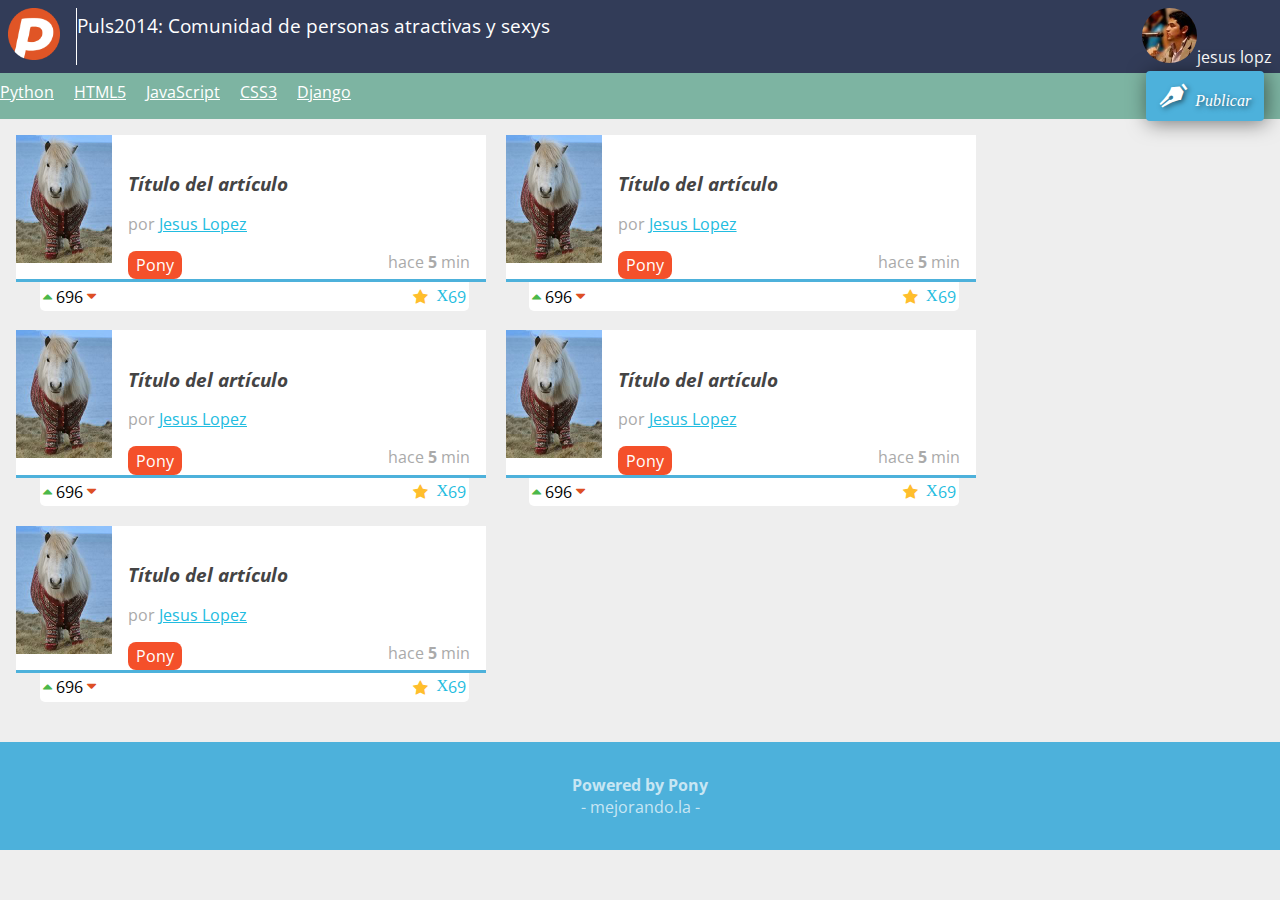
==== index.html @ f83f1f3e "peuw" ====
<!DOCTYPE html>
<html>
<head>
<!--[if IE]><script src="http://html5shiv.googlecode.com/svn/trunk/html5.js"></script><![endif]-->

	<meta charset="UTF-8"/>
	<meta name="description" content="Comundiad de persoanas sexys"/>
	<meta name="viewport" content="width=device-width, minimum-scale=1, maximum-scale=1" />
	<link href='http://fonts.googleapis.com/css?family=Open+Sans:400,300,700' rel='stylesheet' type='text/css'>
	<title>Plus2014: Cumunidad de personas atractivas y sexy</title>
	<link rel="stylesheet" href="normalize.css">
	<link rel="stylesheet" href="estilos.css">

</head>
<body>
	<header>
		<figure id="logo">
			<img src="logo.png"/>
		</figure>
		<h1>
			Puls2014: Comunidad de personas atractivas y sexys
		</h1>
		<figure id="avatar">
			<img src="avatar.jpg"/>
		</figure>

	</header>
	<nav>
		<ul>
			<li><a href="#">Python</a></li>
			<li><a href="#">HTML5</a></li>
			<li><a href="#">JavaScript</a></li>
			<li><a href="#">CSS3</a></li>
			<li><a href="#">Django</a></li>
			<li id="publicar_nav">
				<a href="#" class="icon-pen" id="mostrar-form">Publicar</a>
			</li>

		</ul>
	</nav>
	<form action="" class="formulario"id="formulario">
		<input type="text" id="titulo" placeholder="Titulo"required>
		<input type="url" id="url"placeholder="Url" required>
		<input type="submit" value="Publicar">

	</form>
	<section id="contenido">
		<article class="item">
		<figure class="imagen_item">
			<img src="imagen.jpg"/>
		</figure>
		<h2 class="titulo_item">
			<a href="#">Título del artículo</a>
		</h2>
		<div class="autor_item">
			por <a href="#">Jesus Lopez</a>
		</div>
		<div class="datos_item">
			<a href="#" class="tag_item">Pony</a>
			<span class="fecha_item">
				hace <strong>5</strong> min
			</span>
		</div>
		<div class="votacion">
			<a href="#" class="up icon-f-arriba"></a>
			696
			<a href="#" class="down icon-f-abajo"></a>
			<a href="#" class="comentarios_item">69</a>
			<a href="#" class="guardar_item icon-estrella">X</a>
		</div>
		</article>
		<article class="item">
		<figure class="imagen_item">
			<img src="imagen.jpg"/>
		</figure>
		<h2 class="titulo_item">
			<a href="#">Título del artículo</a>
		</h2>
		<div class="autor_item">
			por <a href="#">Jesus Lopez</a>
		</div>
		<div class="datos_item">
			<a href="#" class="tag_item">Pony</a>
			<span class="fecha_item">
				hace <strong>5</strong> min
			</span>
		</div>
		<div class="votacion">
			<a href="#" class="up icon-f-arriba"></a>
			696
			<a href="#" class="down icon-f-abajo"></a>
			<a href="#" class="comentarios_item">69</a>
			<a href="#" class="guardar_item icon-estrella">X</a>
		</div>
		</article>
		<article class="item">
		<figure class="imagen_item">
			<img src="imagen.jpg"/>
		</figure>
		<h2 class="titulo_item">
			<a href="#">Título del artículo</a>
		</h2>
		<div class="autor_item">
			por <a href="#">Jesus Lopez</a>
		</div>
		<div class="datos_item">
			<a href="#" class="tag_item">Pony</a>
			<span class="fecha_item">
				hace <strong>5</strong> min
			</span>
		</div>
		<div class="votacion">
			<a href="#" class="up icon-f-arriba"></a>
			696
			<a href="#" class="down icon-f-abajo"></a>
			<a href="#" class="comentarios_item">69</a>
			<a href="#" class="guardar_item icon-estrella">X</a>
		</div>
		</article>
		<article class="item">
		<figure class="imagen_item">
			<img src="imagen.jpg"/>
		</figure>
		<h2 class="titulo_item">
			<a href="#">Título del artículo</a>
		</h2>
		<div class="autor_item">
			por <a href="#">Jesus Lopez</a>
		</div>
		<div class="datos_item">
			<a href="#" class="tag_item">Pony</a>
			<span class="fecha_item">
				hace <strong>5</strong> min
			</span>
		</div>
		<div class="votacion">
			<a href="#" class="up icon-f-arriba"></a>
			696
			<a href="#" class="down icon-f-abajo"></a>
			<a href="#" class="comentarios_item">69</a>
			<a href="#" class="guardar_item icon-estrella">X</a>
		</div>
		</article>
		<article class="item">
		<figure class="imagen_item">
			<img src="imagen.jpg"/>
		</figure>
		<h2 class="titulo_item">
			<a href="#">Título del artículo</a>
		</h2>
		<div class="autor_item">
			por <a href="#">Jesus Lopez</a>
		</div>
		<div class="datos_item">
			<a href="#" class="tag_item">Pony</a>
			<span class="fecha_item">
				hace <strong>5</strong> min
			</span>
		</div>
		<div class="votacion">
			<a href="#" class="up icon-f-arriba"></a>
			696
			<a href="#" class="down icon-f-abajo"></a>
			<a href="#" class="comentarios_item">69</a>
			<a href="#" class="guardar_item icon-estrella">X</a>
		</div>
		</article>
	</section>
	<aside>
	<div id="clima"></div>
		<div id="geo"></div>
	</aside>
	<footer>
		<p>
			<strong>Powered by Pony</strong>
		</p>
		<p>
			mejorando.la
		</p>	
	</footer>
	<script src="//code.jquery.com/jquery-1.11.0.min.js"></script>
	<script src="formulario.js"></script>
	<script src="geo.js"></script>
	<script src="ajax.js"></script>



</body>
</html>
---- estilos.css ----
/*/@font-face {
    font-family: 'open_sansregular';
    src: url('fonts/OpenSans-Regular-webfont.eot');
    src: url('fonts/OpenSans-Regular-webfont.eot?#iefix') format('embedded-opentype'),
         url('fonts/OpenSans-Regular-webfont.woff') format('woff'),
         url('fonts/OpenSans-Regular-webfont.ttf') format('truetype'),
         url('fonts/OpenSans-Regular-webfont.svg#open_sansregular') format('svg');
    font-weight: normal;
    font-style: normal;

}/*/
@font-face {
	font-family: 'icomoon';
	src:url('fonts/icomoon.eot?-2ggkj1');
	src:url('fonts/icomoon.eot?#iefix-2ggkj1') format('embedded-opentype'),
		url('fonts/icomoon.woff?-2ggkj1') format('woff'),
		url('fonts/icomoon.ttf?-2ggkj1') format('truetype'),
		url('fonts/icomoon.svg?-2ggkj1#icomoon') format('svg');
	font-weight: normal;
	font-style: normal;
}

[class^="icon-"], [class*=" icon-"] {
	font-family: 'icomoon';
	speak: none;
	font-style: normal;
	font-weight: normal;
	font-variant: normal;
	text-transform: none;
	line-height: 1;

	/* Better Font Rendering =========== */
	-webkit-font-smoothing: antialiased;
	-moz-osx-font-smoothing: grayscale;
}

.icon-estrella:before {
	content: "\f005";
	color: #FFBE2C;
	margin-right: 0.5em;
	position: relative;
	top: .2em;


}
.icon-f-abajo:before {
	content: "\f0d7";
	color: #DD4F24;
}
.icon-f-arriba:before {
	content: "\f0d8";
	color: #4cb849;
}
.icon-lapiz:before {
	content: "\e601";
}
.icon-pen:before {
	content: "\e600";
	margin-right: 0.5em;
	font-size: 1.5em;
}



a{
	color: #22BCE0;
}

body{
	background: #EEEEEE;
	font-family: "Open Sans";
	font-size: 16px;
}
figure{
	margin:0px;
}
header{
	background:#323c58;
	color: #fff;
	padding: .5em;
	overflow: hidden;
	position: relative;
}
header figure{
	float: left;
	margin: 0;
}
header h1{
	font-size: 1.2em;
	font-weight: normal;
	margin: 0.2em 70px 0px 0px;

	
}
header #logo{
		border-right: 1px solid #fff;

}
header #logo img{
	width: 52px;
	padding-right:.5em;
	margin-right: .5em; 
	
}
header #logo img:hover{
	transition: transform .3s;
	-webkit-transition: -webkit-transform .3s;
	-moz-transition: -moz-transform .3s;
	-o-transition: -o-transform .3s;
	transform:rotate(360deg);
	-webkit-transform:rotate(360deg);
	-moz-transform:rotate(360deg);
	-o-transform:rotate(360deg);
	-t-transform:rotate(360deg);
}

header #avatar{
	margin: .5em 0.5em 0 0;
	position: absolute;
	right: 0;
	top: 0;
}
header #avatar img{
	width: 55px;
	border-radius: 50%;
	
}
nav{
	background:#7db4a2;
	margin: 0;
	padding: 0 6em 0.5em 0 ;
	position: relative;
}
nav ul{
	margin: 0px;
	list-style: none;
	padding: 0;
}
nav ul li{
	display: inline-block;
	margin: 0 1em 0 0;
}
nav ul li a{
	color: #fff;
	display: block;
	padding: 0.5em 0;
}

nav ul #publicar_nav{
	position: absolute;
	top: -.1em;
	right: 0;
}
nav ul #publicar_nav a.disable{
	background: grey;
	cursor: default;


}
nav ul #publicar_nav a{
	border-radius: 4px;
	background: #4db1db;
	padding: .8em .8em;
	text-decoration: none;
	font-style: italic;
	text-shadow: rgba(0,0,0,0.5) 2px 2px 5px;
	box-shadow: rgba(0,0,0,0.5) 2px 2px 20px;

} 

footer{
	background: #4db1db;
	text-align: center;
	margin: 0;
	color: rgba(255,255,255,0.7);
	padding: 1em;
}
footer p:first-child{
	margin-bottom: 0px;
}
footer p:last-child{
	margin-top: 0px;
}
footer p:last-child:before{
	content: "- ";
}
footer p:last-child:after{
	content: " -";
}
aside{
	display: none;
}

#contenido{
	display: inline-block;
	width:100%;
	margin:1em;
}
#contenido .item{
	background: #fff;
	border-bottom: 3px solid #4db1db;
 	min-height: 128px;
 	position: relative;
 	margin-bottom: 3em;
}
#contenido .item .imagen_item{

	float: left;
	margin: 0 1em 0 0;
}
#contenido .item .imagen_item img{
	width: 96px;
}
#contenido .item .titulo_item{
	font-size: 1.2em;
	font-style: italic;
	padding-top: 1em;

}
#contenido .item .titulo_item a{
	color: #444;
	text-decoration: none;
}
#contenido .item .autor_item{
	color: #AAA;
}
#contenido .item .datos_item{
	text-align: right;
	margin: 1em 1em 0 0;
}
#contenido .item .datos_item .tag_item{
	background: #F4502A;
	color: #fff;
	text-decoration: none;
	display: inline-block;
	padding: .2em .5em;
	border-radius: .5em;
	float: left;
}
#contenido .item .datos_item .fecha_item{
	color: #AAA;
}

#contenido .item .votacion{
	position: absolute;
	background: #fff;
	width: 90%;
	top: 100%;
	left: 5%;
	margin-top: 3px;
	padding: .2em ;
	border-radius: 0 0 5px 5px;
}
#contenido .item .votacion .comentarios_item,
#contenido .item .votacion .guardar_item{
	float: right;
}
#contenido .item .votacion a{
	text-decoration: none;
}

@media screen and (min-width:800px){
aside{
	width:15%;
	display: inline-block;
	vertical-align: top;
}

#contenido{
	display: inline-block;
	width:75%;
	margin:1em;
 	overflow: hidden;
 
 }	
 #contenido .item:nth-child(odd){
 	width: 49%;
 	float: left;
 	margin-right:  2%;
 }
 #contenido .item{
 	width: 49%;
 	float: left;
 
 }
.formulario{
	padding: 1em;
	text-align: right;
	display: none;
	position: absolute;
	left: 0px;
	right:0;
	z-index: 4
}
.formulario input{
	border: 1px solid #ccc;
	border-radius: 5px;
	padding: 0.2em 0.6em;
}
.formulario input[type="submit"]{
	background: #4db1db;
	font-style: italic;
	color: #fff;
	border:none;
	text-shadow: rgba(0,0,0,0.5) 2px 2px 5px;
	box-shadow: rgba(0,0,0,0.5) 2px 2px 20px;

}
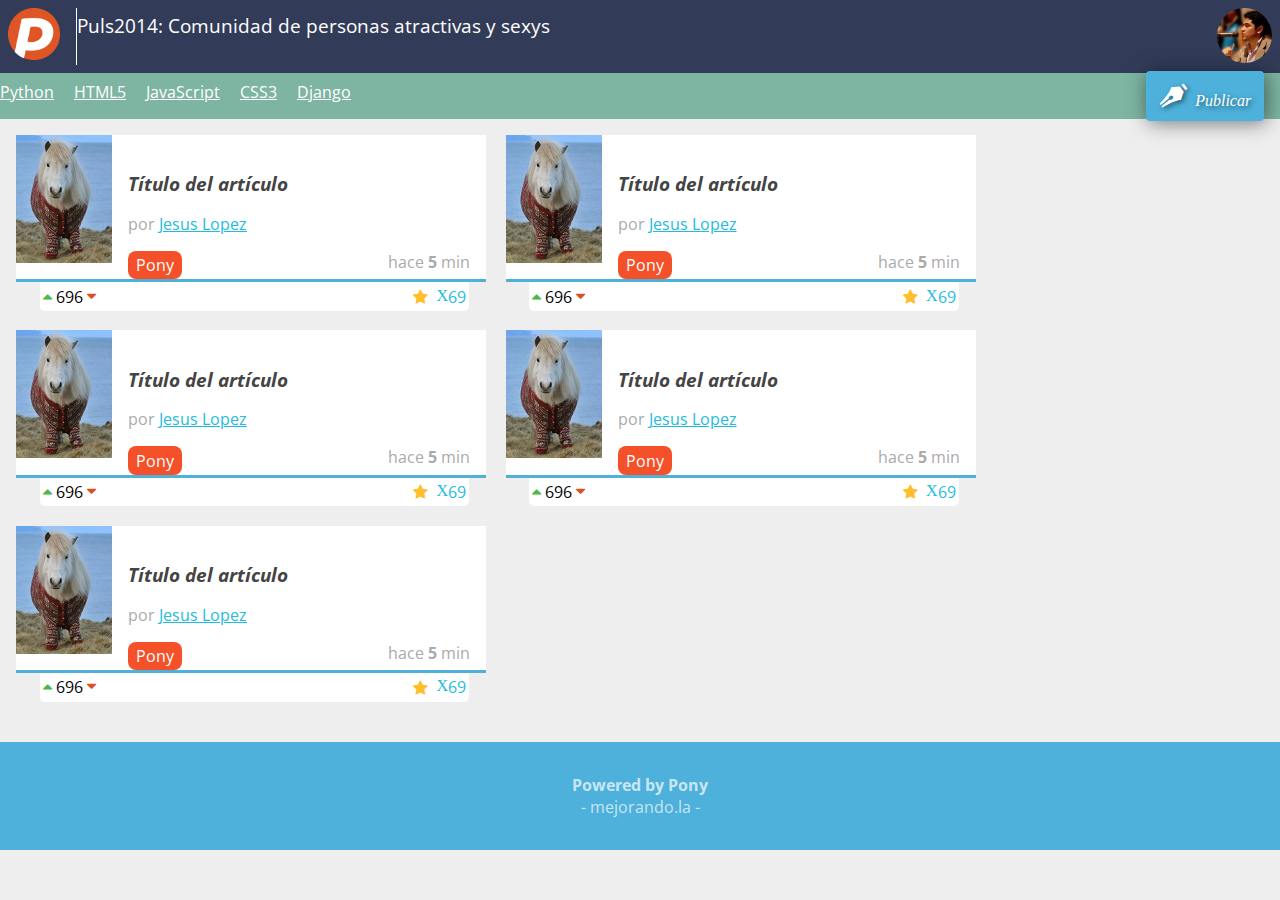
==== commit 41d3d1f1: "cambies" ====
--- a/index.html
+++ b/index.html
@@ -167,10 +167,12 @@
 		</article>
 	</section>
 	<aside>
-	<div id="clima"></div>
+		<div id="clima"></div>
 		<div id="geo"></div>
 	</aside>
+	
 	<footer>
+	
 		<p>
 			<strong>Powered by Pony</strong>
 		</p>
--- a/estilos.css
+++ b/estilos.css
@@ -258,10 +258,34 @@
 #contenido .item .votacion a{
 	text-decoration: none;
 }
-
+.formulario{
+	background: red;
+	padding: 1em;
+	text-align: right;
+	display: none;
+	position: absolute;
+	left: 0px;
+	right:0;
+	z-index: 4
+}
+.formulario input{
+	border: 1px solid #ccc;
+	border-radius: 5px;
+	padding: 0.2em 0.6em;
+}
+.formulario input[type="submit"]{
+	background: #4db1db;
+	font-style: italic;
+	color: #fff;
+	border:none;
+	text-shadow: rgba(0,0,0,0.5) 2px 2px 5px;
+	box-shadow: rgba(0,0,0,0.5) 2px 2px 20px;
+
+}
 @media screen and (min-width:800px){
 aside{
-	width:15%;
+	width:20%;
+	margin-top: 3em;
 	display: inline-block;
 	vertical-align: top;
 }
@@ -283,26 +307,5 @@
  	float: left;
  
  }
-.formulario{
-	padding: 1em;
-	text-align: right;
-	display: none;
-	position: absolute;
-	left: 0px;
-	right:0;
-	z-index: 4
-}
-.formulario input{
-	border: 1px solid #ccc;
-	border-radius: 5px;
-	padding: 0.2em 0.6em;
-}
-.formulario input[type="submit"]{
-	background: #4db1db;
-	font-style: italic;
-	color: #fff;
-	border:none;
-	text-shadow: rgba(0,0,0,0.5) 2px 2px 5px;
-	box-shadow: rgba(0,0,0,0.5) 2px 2px 20px;
-
-}
+
+}
